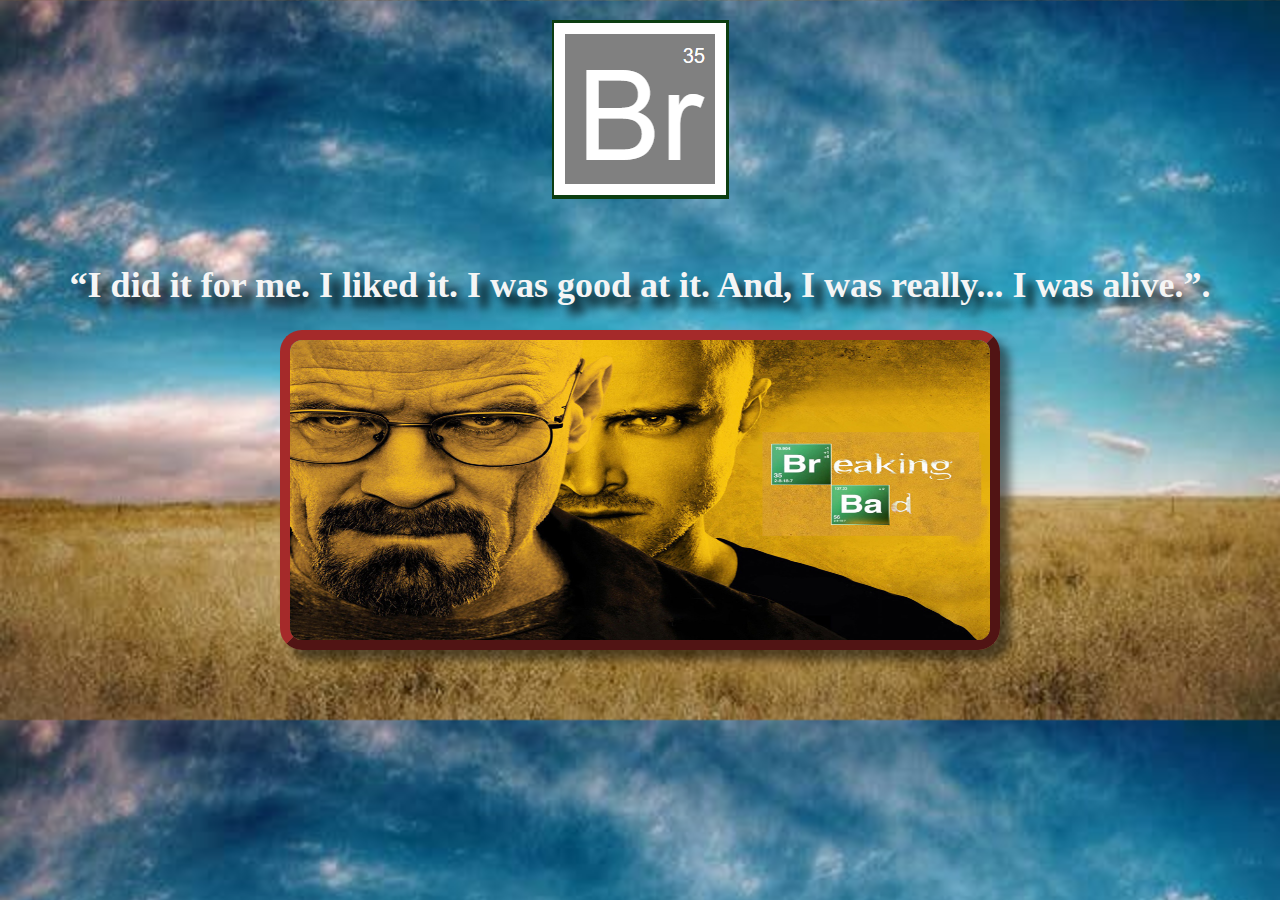
==== index.html @ 147798ca "tabla terminada no va el fondo" ====
<!DOCTYPE html>
<html lang="EN">

<head>
    <meta charset="UTF-8">
    <meta name="viewport, width=device-width, initial-scale=1.0">
    <link rel="icon" href="breaking bad/icon.png" type="image/x-icon">
    <link rel="stylesheet" href="CSS/main.css" type="text/css">
    <link rel="stylesheet" href="formulario.html">
    <link rel="stylesheet" href="tabla.html">
    <title>BREAKING BAD</title>
</head>

<body>
    <!-- background image -->
    <!-- <img src="breaking bad/fondo.jpg" alt="FondoBB" class="index"> -->

    <!-- LOGO -->
    <div id="logoBr"><img src="breaking bad/logo.PNG" alt="Logo BB"></div>

    <!-- Title -->

    <h1>“I did it for me. I liked it. I was good at it. And, I was really... I was alive.”.</h1>

    <!-- <div id="poster"> con mapeado -->


    <img src="breaking bad/poster.jpg" alt="PosterBB" usemap="#mapBreaking" class="poster" >
    <map name="mapBreaking">
        <area shape="circle" coords="514, 124, 39" href="formulario.html" alt="mapBreaking" title="LOGIN">
        <area shape="circle" coords="574,167, 34" href="tabla.html" alt="mapBad" title="Tabla periódica">
    </map>

</body>

</html>
---- CSS/main.css ----
/* index */
body{
    color:whitesmoke;
    font-size:large;
    margin: 0;
    text-align: center;
    background-image: url(/breaking\ bad/fondo.jpg);
    background-size:cover;
    
    

}
@font-face {
    font-family: "Breaking Bad";
    src: url(Breaking\ Bad.ttf);
}

h1{
    text-shadow: 10px 10px 10px black;
}

/* LOGO */

#logoBr {
    padding: 20px;
    background-repeat:no-repeat;
    width: 200px;
    height: 200px;
    margin: auto;

}

/* POSTER */
.poster{
    background-image: url(breaking\ bad/poster.jpg);
    width: 700px;
    height: 300px;
    margin: auto;
    border-radius: 22px;
    border: 10px outset brown;
    box-shadow: 10px 10px 10px rgba(0, 0, 0, 0.5);
        
}


/* FORMULARIO */

.formulario{
    color: black;
    background-color: #f2f2f2;
    border: 1px solid #ccc;
    padding: 10px;
    width: 30%;
    margin: 0 auto;  
    padding: 50px;  
    box-shadow: 10px 10px 10px rgba(10, 37, 81, 0.5);
    font-family: Arial, Helvetica, sans-serif;
}

/* tabla periodica */

#fondoVerde{
    background-color: #0c3e11;
    font-size:large;
    text-align: center;
    color: black;
    font-weight:bolder;
}
#tableLements{

    background-color: black;
    margin: auto;
    font-family: Arial, Helvetica, sans-serif;
}
th{
    width: 80px;
    height: 50px;
    border: 2px solid #000;
}
/* Color de las celdas */

.bgcolor{
    background-color: #BDEF38;
}
.verde_oscuro{
    background-color: #718048;
}
.morado{
    background-color: #AF4FC0;
}
.verde_clarito{
    background-color: #E1FE93;
}
.verde_muyClarito{
    background-color: #EEFACB;
}
.verde_estatua{
    background-color: #669E34;
}
.marron{
    background-color: #566038;
}
.gris{
    background-color: #C4CFAB;
}
.ocre{
    background-color: #D0C715;
}
/* tabla 2 */

#tabla2{
    background-color: black;
    margin: auto;
    
    /* Quitar luego la letra blanca */
    color: aliceblue; 

}
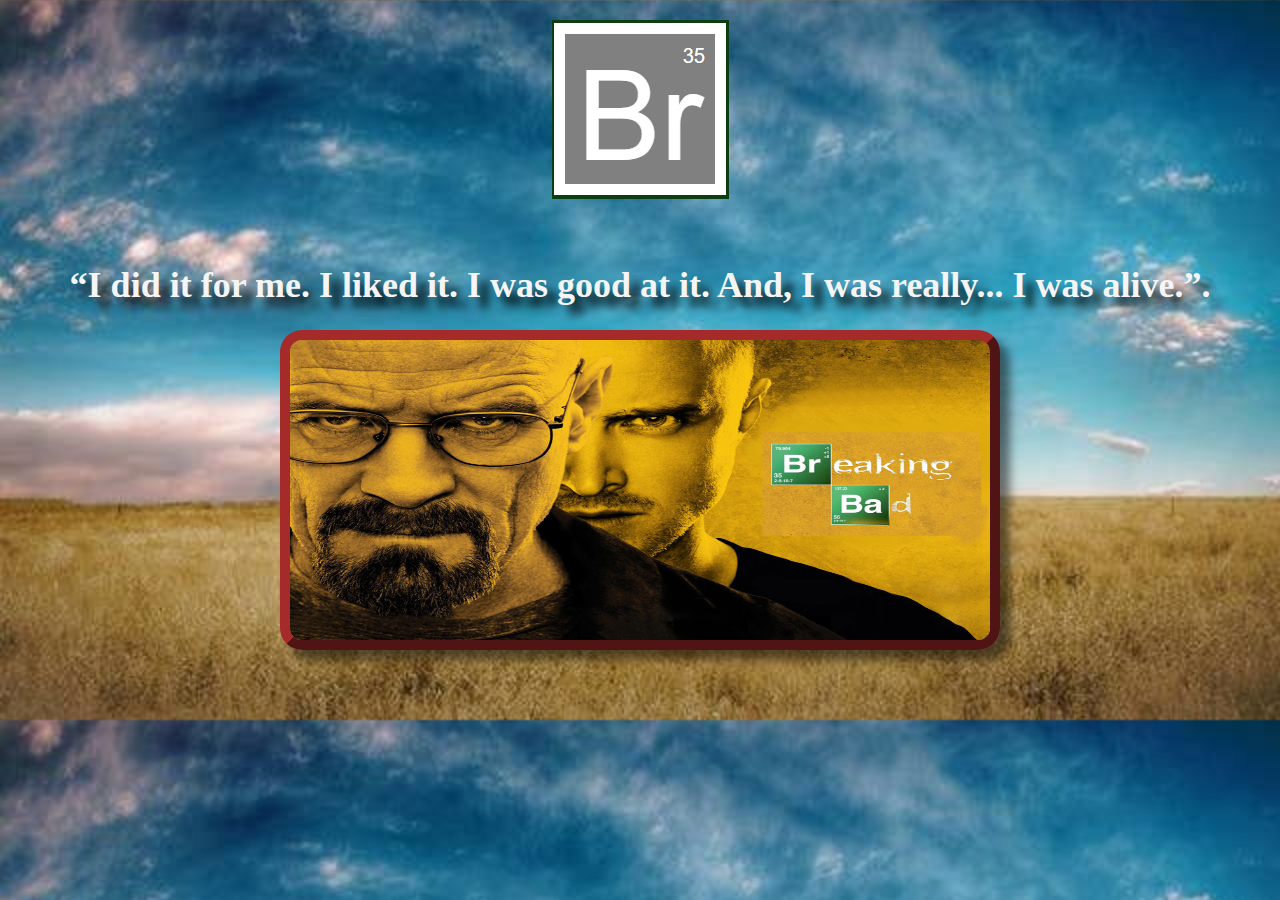
==== commit 737ced16: "Terminado" ====
--- a/index.html
+++ b/index.html
@@ -4,28 +4,25 @@
 <head>
     <meta charset="UTF-8">
     <meta name="viewport, width=device-width, initial-scale=1.0">
-    <link rel="icon" href="breaking bad/icon.png" type="image/x-icon">
+    <link rel="icon" href="IMG/icon.png" type="image/x-icon">
     <link rel="stylesheet" href="CSS/main.css" type="text/css">
     <link rel="stylesheet" href="formulario.html">
     <link rel="stylesheet" href="tabla.html">
     <title>BREAKING BAD</title>
 </head>
 
-<body>
-    <!-- background image -->
-    <!-- <img src="breaking bad/fondo.jpg" alt="FondoBB" class="index"> -->
-
+<body class="cieloAzul">
+    
     <!-- LOGO -->
-    <div id="logoBr"><img src="breaking bad/logo.PNG" alt="Logo BB"></div>
+    <div id="logoBr"><img src="IMG/logo.PNG" alt="Logo BB"></div>
 
     <!-- Title -->
 
     <h1>“I did it for me. I liked it. I was good at it. And, I was really... I was alive.”.</h1>
 
-    <!-- <div id="poster"> con mapeado -->
+    <!--  mapeado, lo he puesto solo en los iconos verdes cuadrados como si fuera un icono.-->
 
-
-    <img src="breaking bad/poster.jpg" alt="PosterBB" usemap="#mapBreaking" class="poster" >
+    <img src="IMG/poster.jpg" alt="PosterBB" usemap="#mapBreaking" class="poster" >
     <map name="mapBreaking">
         <area shape="circle" coords="514, 124, 39" href="formulario.html" alt="mapBreaking" title="LOGIN">
         <area shape="circle" coords="574,167, 34" href="tabla.html" alt="mapBad" title="Tabla periódica">
--- a/CSS/main.css
+++ b/CSS/main.css
@@ -1,16 +1,19 @@
-
 /* index */
 body{
     color:whitesmoke;
+    /* He dejado la letra sí pq en mi ordenador se veía mejor */
     font-size:large;
     margin: 0;
     text-align: center;
-    background-image: url(/breaking\ bad/fondo.jpg);
+}
+
+.cieloAzul{
+    background-image: url(/IMG/fondo.jpg);
     background-size:cover;
-    
-    
 
 }
+
+/* Letra propuesta por el cliente */
 @font-face {
     font-family: "Breaking Bad";
     src: url(Breaking\ Bad.ttf);
@@ -33,7 +36,7 @@
 
 /* POSTER */
 .poster{
-    background-image: url(breaking\ bad/poster.jpg);
+    background-image: url(/IMG/poster.jpg);
     width: 700px;
     height: 300px;
     margin: auto;
@@ -43,41 +46,70 @@
         
 }
 
-
 /* FORMULARIO */
 
 .formulario{
     color: black;
     background-color: #f2f2f2;
     border: 1px solid #ccc;
-    padding: 10px;
+    border-radius: 10px;
+    padding: 30px;
     width: 30%;
     margin: 0 auto;  
-    padding: 50px;  
+    /*  Sin sombras no es lo mismo 😇 */
     box-shadow: 10px 10px 10px rgba(10, 37, 81, 0.5);
     font-family: Arial, Helvetica, sans-serif;
+    font-size: larger;
+    
+}
+input{
+    
+    background-color: #D4D4D4;
+    width: 200px;
+    height: 20px;
+    margin-bottom: 10px;
+    font-size: 16px;
+}
+#personaje{
+    width: 100%;
+    
+}
+#comentarios{
+    width: 100%;
+    height: 100px;
+}
+#fecha_nacimiento{
+    width: 100px;
+}
+#enviar_borrar{
+    width: 100%;
+    height: 40px;
+    border: 1px solid #ccc;
+    border-radius: 5px;
+    font-size: 16px;
 }
 
 /* tabla periodica */
 
 #fondoVerde{
     background-color: #0c3e11;
-    font-size:large;
-    text-align: center;
     color: black;
-    font-weight:bolder;
+    font-family: Arial, Helvetica, sans-serif;
+
 }
 #tableLements{
-
     background-color: black;
     margin: auto;
-    font-family: Arial, Helvetica, sans-serif;
 }
-th{
+tr, th{
     width: 80px;
     height: 50px;
     border: 2px solid #000;
 }
+span{
+    font-size: 40px;
+}
+
 /* Color de las celdas */
 
 .bgcolor{
@@ -107,14 +139,11 @@
 .ocre{
     background-color: #D0C715;
 }
-/* tabla 2 */
 
-#tabla2{
-    background-color: black;
-    margin: auto;
-    
-    /* Quitar luego la letra blanca */
-    color: aliceblue; 
+/* Perdón, pero me ha traido de culo por que no la cuadraba y aun... */
 
+#tocaPelotas{
+    position: relative;
+    top: 20px;
+    width: 75px;
 }
-
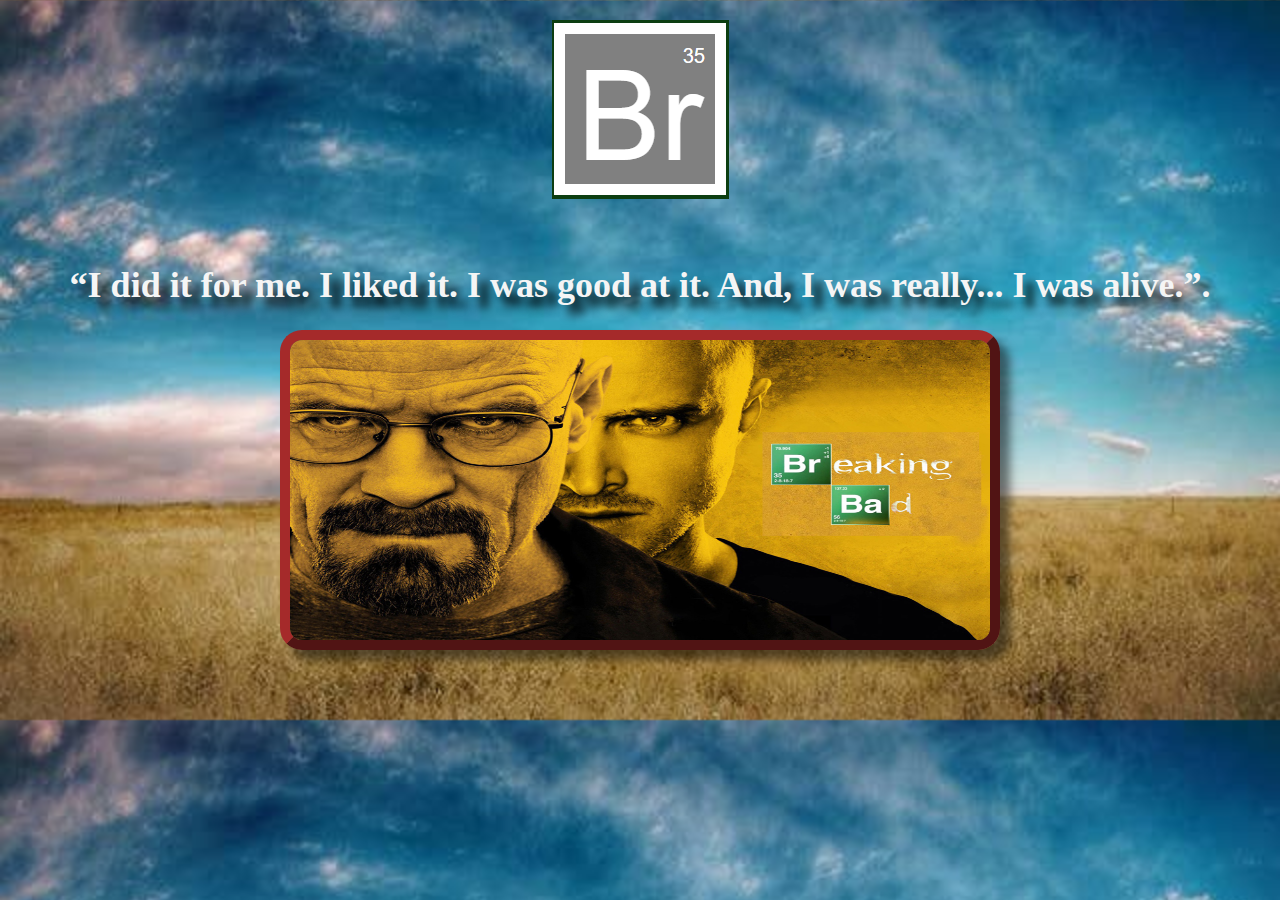
==== commit 2b2384a0: "Terminado" ====
--- a/index.html
+++ b/index.html
@@ -1,6 +1,5 @@
 <!DOCTYPE html>
 <html lang="EN">
-
 <head>
     <meta charset="UTF-8">
     <meta name="viewport, width=device-width, initial-scale=1.0">
@@ -10,9 +9,7 @@
     <link rel="stylesheet" href="tabla.html">
     <title>BREAKING BAD</title>
 </head>
-
-<body class="cieloAzul">
-    
+<body >
     <!-- LOGO -->
     <div id="logoBr"><img src="IMG/logo.PNG" alt="Logo BB"></div>
 
--- a/CSS/main.css
+++ b/CSS/main.css
@@ -1,5 +1,10 @@
-/* index */
+/* index y formulario con el background, no sé si se verá bien, lo he mirado en varios
+navegadores y cada uno me sale una cosa, a mi se me ve bien la foto fondo en el index y formulario 
+y el fondo verde en la tabla, ya veré la nota 😜 */
+
 body{
+    background-image: url(/IMG/fondo.jpg);
+    background-size:cover;
     color:whitesmoke;
     /* He dejado la letra sí pq en mi ordenador se veía mejor */
     font-size:large;
@@ -7,18 +12,12 @@
     text-align: center;
 }
 
-.cieloAzul{
-    background-image: url(/IMG/fondo.jpg);
-    background-size:cover;
-
-}
-
 /* Letra propuesta por el cliente */
 @font-face {
     font-family: "Breaking Bad";
-    src: url(Breaking\ Bad.ttf);
+    src: url(/Letra/Breaking\ Bad.ttf);
 }
-
+/* Títulos */
 h1{
     text-shadow: 10px 10px 10px black;
 }
@@ -26,41 +25,38 @@
 /* LOGO */
 
 #logoBr {
-    padding: 20px;
     background-repeat:no-repeat;
-    width: 200px;
     height: 200px;
     margin: auto;
-
+    padding: 20px;
+    width: 200px;
 }
 
 /* POSTER */
 .poster{
-    background-image: url(/IMG/poster.jpg);
-    width: 700px;
-    height: 300px;
-    margin: auto;
+    background-image: url(/IMG/fondo.jpg);
     border-radius: 22px;
     border: 10px outset brown;
     box-shadow: 10px 10px 10px rgba(0, 0, 0, 0.5);
-        
+    height: 300px;
+    margin: auto;
+    width: 700px;
 }
 
 /* FORMULARIO */
 
 .formulario{
-    color: black;
     background-color: #f2f2f2;
     border: 1px solid #ccc;
     border-radius: 10px;
+    box-shadow: 10px 10px 10px rgba(10, 37, 81, 0.5);
+    color: black;
+    /*  Sin sombras no es lo mismo 😇 */
+    font-family: Arial, Helvetica, sans-serif;
+    font-size: larger;
+    margin: 0 auto;  
     padding: 30px;
     width: 30%;
-    margin: 0 auto;  
-    /*  Sin sombras no es lo mismo 😇 */
-    box-shadow: 10px 10px 10px rgba(10, 37, 81, 0.5);
-    font-family: Arial, Helvetica, sans-serif;
-    font-size: larger;
-    
 }
 input{
     
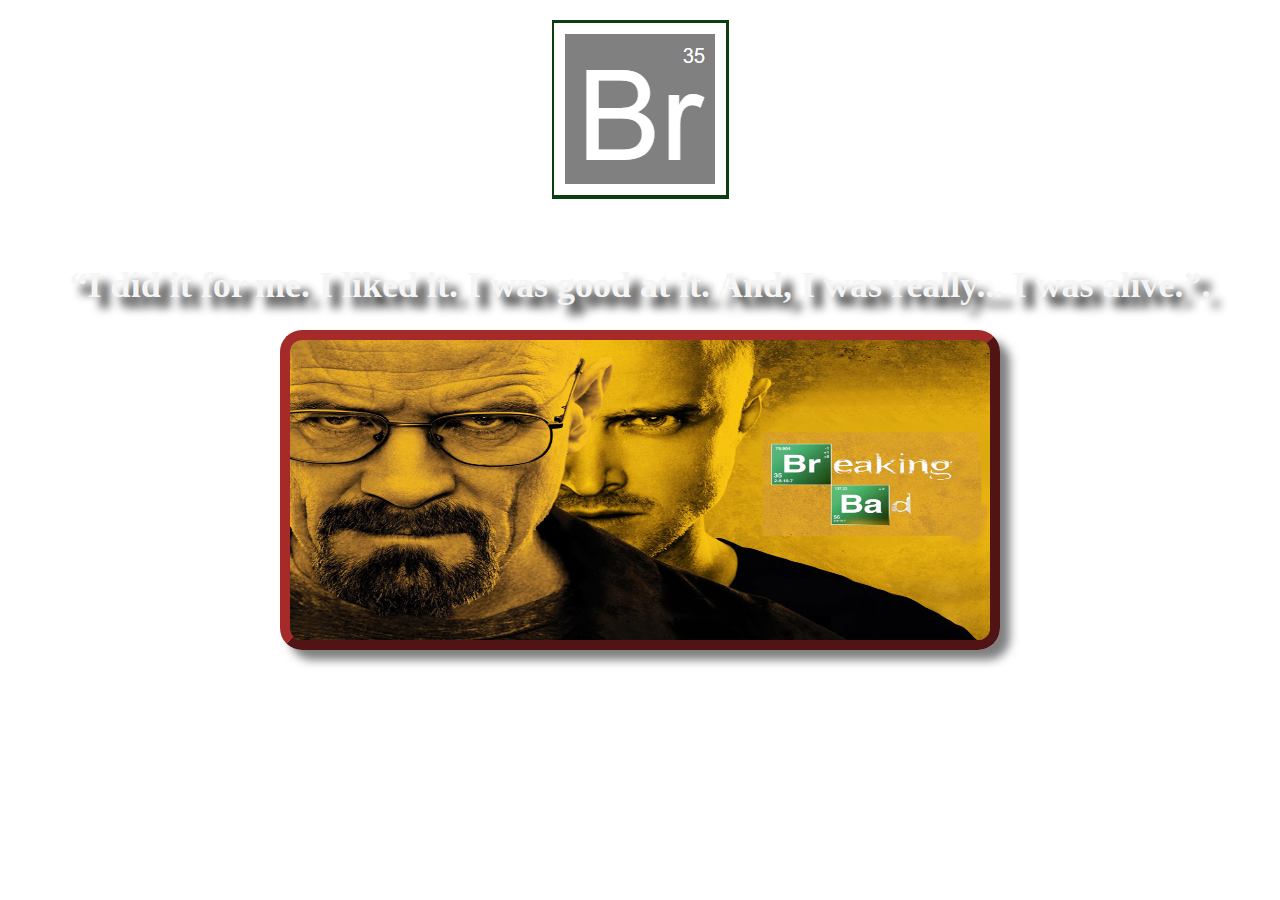
==== commit e3d29f57: "Terminado3" ====
--- a/index.html
+++ b/index.html
@@ -2,14 +2,12 @@
 <html lang="EN">
 <head>
     <meta charset="UTF-8">
-    <meta name="viewport, width=device-width, initial-scale=1.0">
+    <meta name="viewport" content="width=device-width, initial-scale=1.0">
     <link rel="icon" href="IMG/icon.png" type="image/x-icon">
     <link rel="stylesheet" href="CSS/main.css" type="text/css">
-    <link rel="stylesheet" href="formulario.html">
-    <link rel="stylesheet" href="tabla.html">
     <title>BREAKING BAD</title>
 </head>
-<body >
+<body>
     <!-- LOGO -->
     <div id="logoBr"><img src="IMG/logo.PNG" alt="Logo BB"></div>
 
--- a/CSS/main.css
+++ b/CSS/main.css
@@ -1,9 +1,14 @@
-/* index y formulario con el background, no sé si se verá bien, lo he mirado en varios
-navegadores y cada uno me sale una cosa, a mi se me ve bien la foto fondo en el index y formulario 
-y el fondo verde en la tabla, ya veré la nota 😜 */
+/* index y formulario con el background fondo*/
+
+/* Letra propuesta por el cliente */
+@font-face {
+    font-family: "Breaking Bad";
+    src: url(/Letra/Breaking\ Bad.ttf);
+}
 
 body{
-    background-image: url(/IMG/fondo.jpg);
+    /* background-image: url(/IMG/fondo.jpg); */
+    background-image: url(/Users/vicmac/lmTareas/webBrakingBad/vicmanw1ld.github.io/IMG/fondo.jpg);
     background-size:cover;
     color:whitesmoke;
     /* He dejado la letra sí pq en mi ordenador se veía mejor */
@@ -12,11 +17,7 @@
     text-align: center;
 }
 
-/* Letra propuesta por el cliente */
-@font-face {
-    font-family: "Breaking Bad";
-    src: url(/Letra/Breaking\ Bad.ttf);
-}
+
 /* Títulos */
 h1{
     text-shadow: 10px 10px 10px black;
@@ -88,19 +89,22 @@
 /* tabla periodica */
 
 #fondoVerde{
+    
     background-color: #0c3e11;
     color: black;
     font-family: Arial, Helvetica, sans-serif;
 
 }
+
 #tableLements{
     background-color: black;
     margin: auto;
 }
-tr, th{
+td{
     width: 80px;
     height: 50px;
     border: 2px solid #000;
+    font-weight: bold;
 }
 span{
     font-size: 40px;
